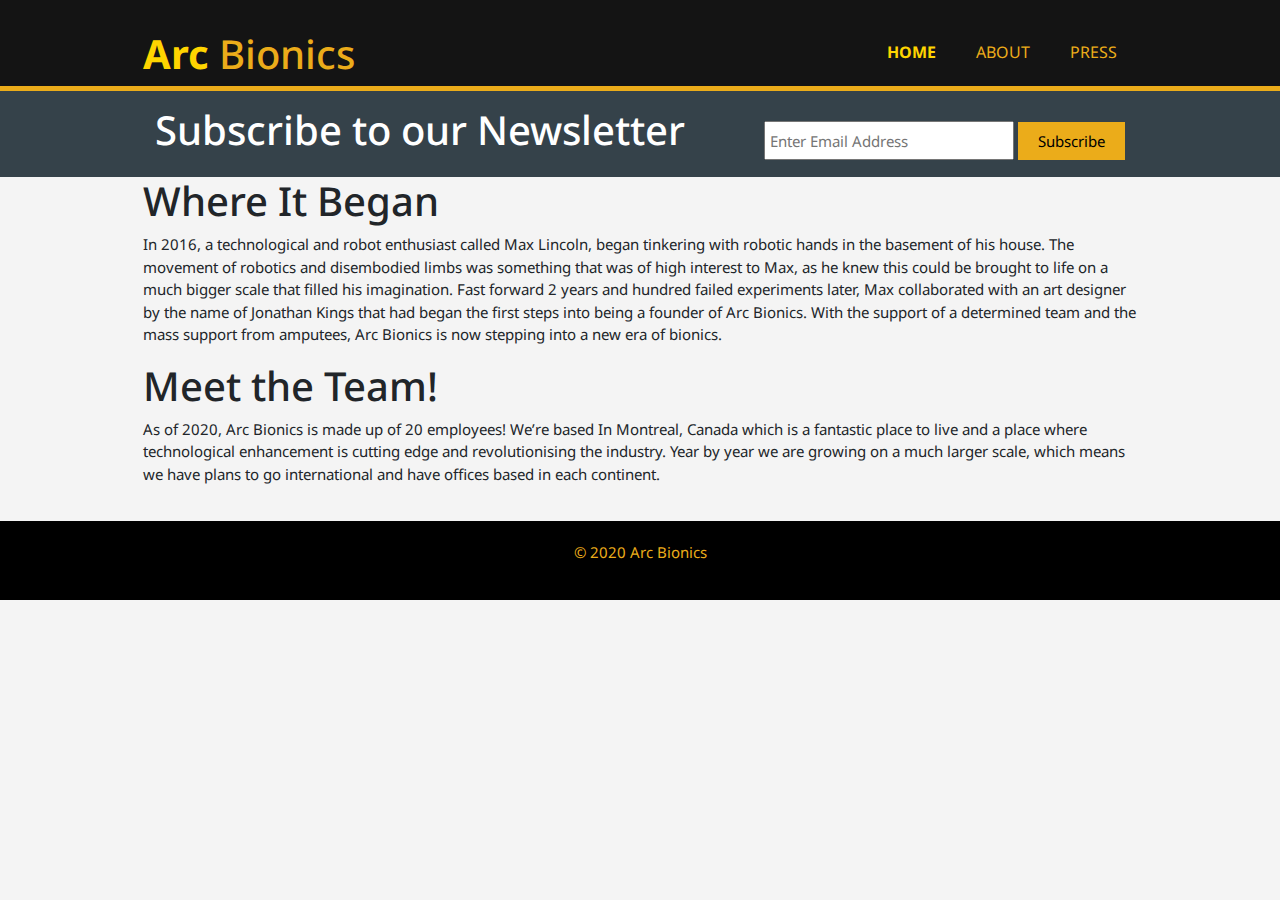
==== about.html @ 594842bc "Added information in article section in the HTML" ====
<!DOCTYPE html>
<html lang="en">
<head>
    <meta charset="UTF-8">
    <meta http-equiv="X-UA-Compatible" content="ie=edge">
    <meta name="viewport" content="width=device-width, initial-scale=1.0">
    <link rel="stylesheet" href="https://stackpath.bootstrapcdn.com/font-awesome/4.7.0/css/font-awesome.min.css"/>
    <link rel="stylesheet" href="https://stackpath.bootstrapcdn.com/bootstrap/4.5.2/css/bootstrap.min.css" />
    <link rel="stylesheet" href="assets/css/style.css" type="text/css" />
    <title>Arc Bionics | About</title>
</head>
<body>
    <header>
        <div class="container">
            <div id="branding">
                <h1><span class="highlight">Arc</span> Bionics</h1>
            </div>   
            <nav>
                <ul>
                    <li class="current"><a href="index.html">Home</a></li>
                    <li><a href="about.html">About</a></li>
                    <li><a href="press.html">Press</a></li>
                </ul>        
            </nav>  
        </div>
    </header>

    <section id="newsletter">
        <div class="container">
            <h1>Subscribe to our Newsletter</h1>
        <form>
            <input type="email" placeholder="Enter Email Address">
            <button type="submit" class="button-1">Subscribe</button>      
        </form>
        </div>
    </section>

    <section id="main">
         <div class="container">
        <article id="main-col">
        <h1 class="page-title">Where It Began</h1>
        <p>In 2016, a technological and robot enthusiast called Max Lincoln, began tinkering with robotic hands in the basement of his house. 
            The movement of robotics and disembodied limbs was something that was of high interest to Max, as he knew this could be brought to life on a much bigger scale 
            that filled his imagination. Fast forward 2 years and hundred failed experiments later,
             Max collaborated with an art designer by the name of Jonathan Kings that had began the first steps into being a founder of Arc Bionics. 
            With the support of a determined team and the mass support from amputees, Arc Bionics is now stepping into a new era of bionics.</p>
        
        <h1 class="sub-title">Meet the Team!</h1>
        <p>As of 2020, Arc Bionics is made up of 20 employees! We’re based In Montreal, Canada which is a fantastic place to live and a place where technological enhancement
            is cutting edge and revolutionising the industry. Year by year we are growing on a much larger scale, 
            which means we have plans to go international and have offices based in each continent.</p>

        </article>
    </div>
    </section>

    <footer>
    <p>&copy; 2020 Arc Bionics</p>
    </footer>
</body>
</html>
---- assets/css/style.css ----
@import url('https://fonts.googleapis.com/css2?family=Noto+Sans&display=swap');

body {
    font-family: 'Noto Sans', sans-serif;
    font-size: 15px;
    line-height: 1.5;
    padding: 0;
    margin: 0;
    background-color: #f4f4f4;
}

.container {
    width: 80%;
    margin: auto;
    overflow: hidden;
}

ul{
    margin: 0;
    padding: 0;
}

.button-1 {
    height: 38px;
    background: #ebac1a;
    border: none;
    padding-left: 20px;
    padding-right: 20px;
    color: #000f;
}

header {
    background: #141414;
    color: #ebac1a;
    padding-top: 30px;
    min-height: 70px;
    border-bottom: #ebac1a 5px solid;
}

header a{
    color: #ebac1a;
    text-decoration: none;
    text-transform: uppercase;
    font-size: 16px;
}

header li {
    float: left;
    display: inline;
    padding: 0 20px 0 20px;
}

header #branding {
    float: left;
}

header nav{
    float: right;
}

header nav {
    float: right;
    margin-top: 10px;
}

header .highlight, header .current a {
    color: #ffd500;
    font-weight: bold;
}

header a:hover {
    color: #87867e;
    font-weight: bold;
}

#main-showcase {
    min-height: 500px;
    background:url('/assets/images/pexels-welcome-arcbionics.jpg') no-repeat 0 -500px;
    text-align: center;
    color: #ebac1a;
    background-size: cover;
    background-position: center center;
}

#main-showcase h1{
    margin-top: 150px;
    font-size: 55px;
    margin-bottom: 10px;
}

#main-showcase p{
    font-size: 20px;
}

#newsletter {
    padding: 15px;
    color: #ffffff;
    background: #35424a;
}

#newsletter h1 {
    float: left;
}

#newsletter form {
    float: right;
    margin-top: 15px;
}

#newsletter input[type="email"]{
    padding:4px;
    height: 39px;
    width: 250px;
}

#image-boxes {
    margin-top: 20px
}

#image-boxes .box {
    float: left;
    width: 30%;
    padding: 10px;
    text-align: center;
}

#image-boxes .box img {
    width: 70px;
}

footer {
    padding: 20px;
    margin-top: 20px;
    color: #ebac1a;
    background-color: #000f;
    text-align: center;
}
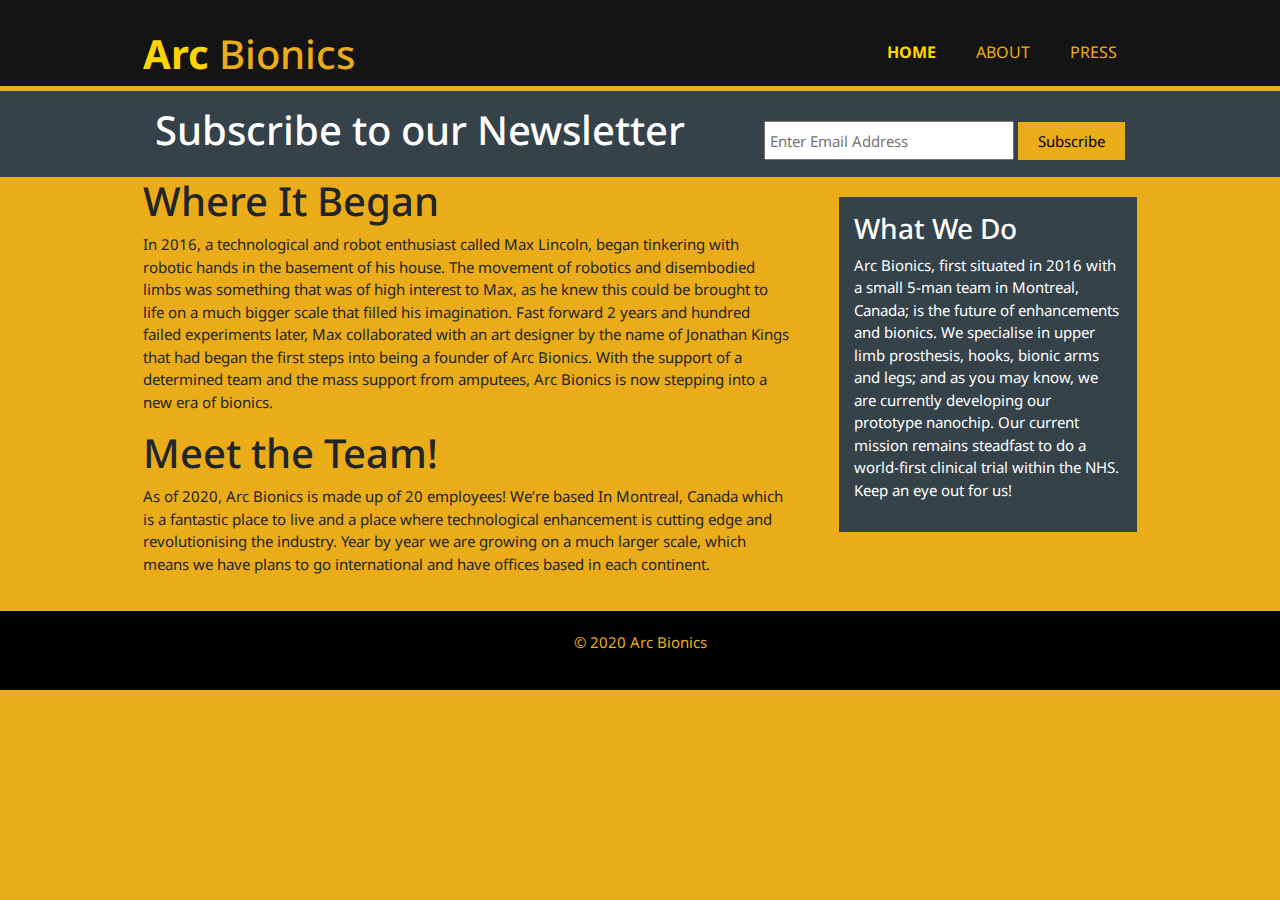
==== commit 8e119944: "Added more text in About us Section with spacing and margins" ====
--- a/about.html
+++ b/about.html
@@ -49,8 +49,16 @@
         <p>As of 2020, Arc Bionics is made up of 20 employees! We’re based In Montreal, Canada which is a fantastic place to live and a place where technological enhancement
             is cutting edge and revolutionising the industry. Year by year we are growing on a much larger scale, 
             which means we have plans to go international and have offices based in each continent.</p>
+        </article>
 
-        </article>
+        <aside id="sidebar">
+        <div class="dark">
+        <h3>What We Do</h3>
+            <p>Arc Bionics, first situated in 2016 with a small 5-man team in Montreal, Canada; is the future of enhancements and bionics.
+             We specialise in upper limb prosthesis, hooks, bionic arms and legs; and as you may know, we are currently developing our prototype nanochip.
+              Our current mission remains steadfast to do a world-first clinical trial within the NHS. Keep an eye out for us!</p>
+        </div>
+        </aside>
     </div>
     </section>
 
--- a/assets/css/style.css
+++ b/assets/css/style.css
@@ -6,7 +6,7 @@
     line-height: 1.5;
     padding: 0;
     margin: 0;
-    background-color: #f4f4f4;
+    background-color: #ebac1a;
 }
 
 .container {
@@ -27,6 +27,14 @@
     padding-left: 20px;
     padding-right: 20px;
     color: #000f;
+}
+
+.dark {
+    padding: 15px;
+    background: #35424a;
+    color: white;
+    margin-top: 10px;
+    margin-bottom: 10px;
 }
 
 header {
@@ -134,4 +142,15 @@
     color: #ebac1a;
     background-color: #000f;
     text-align: center;
+}
+
+article#main-col {
+    float: left;
+    width: 65%;
+}
+
+aside#sidebar {
+    float: right;
+    width: 30%;
+    margin-top: 10px;
 }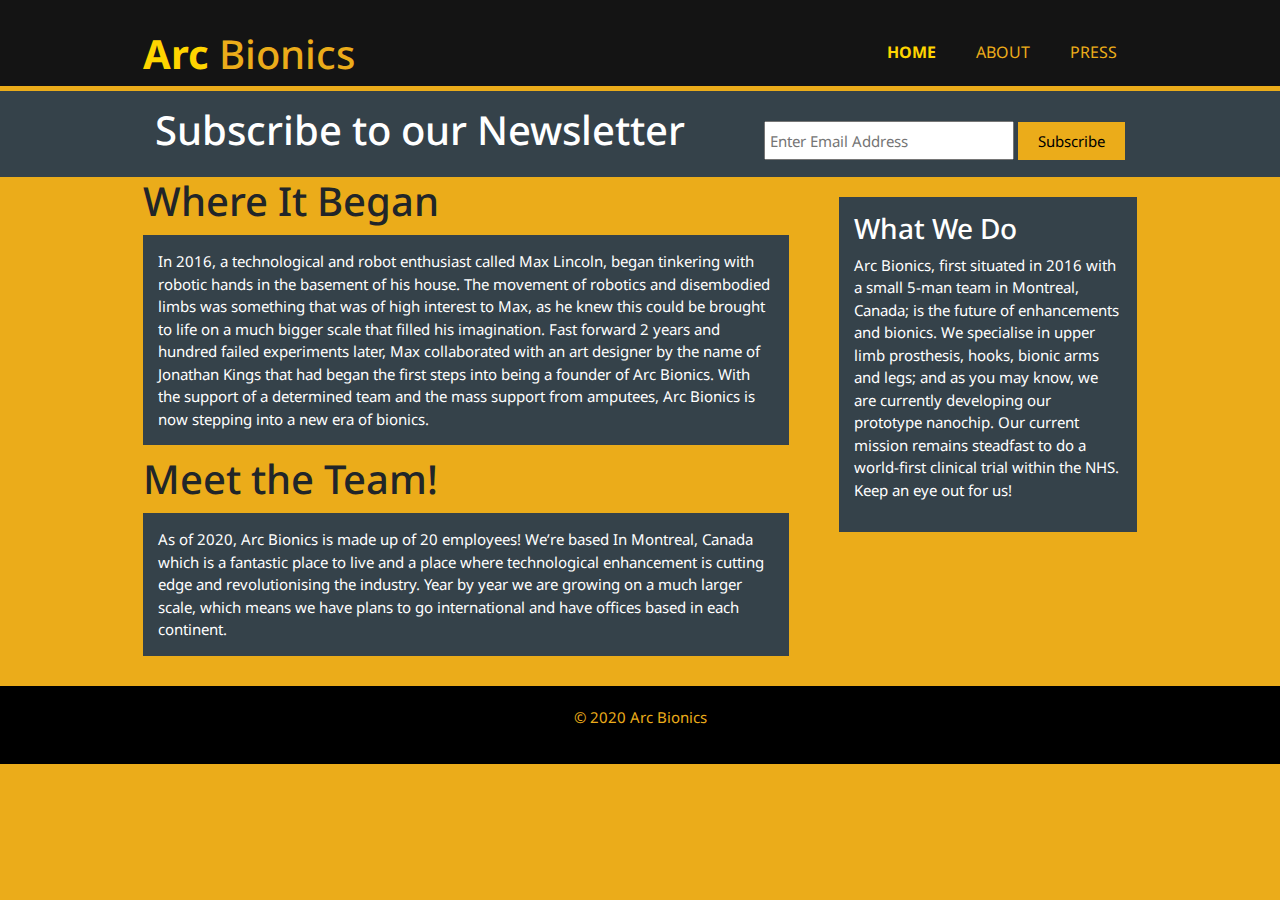
==== commit 798f64d4: "Added dark class to P to showcase the dark CSS code" ====
--- a/about.html
+++ b/about.html
@@ -39,14 +39,14 @@
          <div class="container">
         <article id="main-col">
         <h1 class="page-title">Where It Began</h1>
-        <p>In 2016, a technological and robot enthusiast called Max Lincoln, began tinkering with robotic hands in the basement of his house. 
+        <p class="dark">In 2016, a technological and robot enthusiast called Max Lincoln, began tinkering with robotic hands in the basement of his house. 
             The movement of robotics and disembodied limbs was something that was of high interest to Max, as he knew this could be brought to life on a much bigger scale 
             that filled his imagination. Fast forward 2 years and hundred failed experiments later,
              Max collaborated with an art designer by the name of Jonathan Kings that had began the first steps into being a founder of Arc Bionics. 
             With the support of a determined team and the mass support from amputees, Arc Bionics is now stepping into a new era of bionics.</p>
         
         <h1 class="sub-title">Meet the Team!</h1>
-        <p>As of 2020, Arc Bionics is made up of 20 employees! We’re based In Montreal, Canada which is a fantastic place to live and a place where technological enhancement
+        <p class="dark">As of 2020, Arc Bionics is made up of 20 employees! We’re based In Montreal, Canada which is a fantastic place to live and a place where technological enhancement
             is cutting edge and revolutionising the industry. Year by year we are growing on a much larger scale, 
             which means we have plans to go international and have offices based in each continent.</p>
         </article>
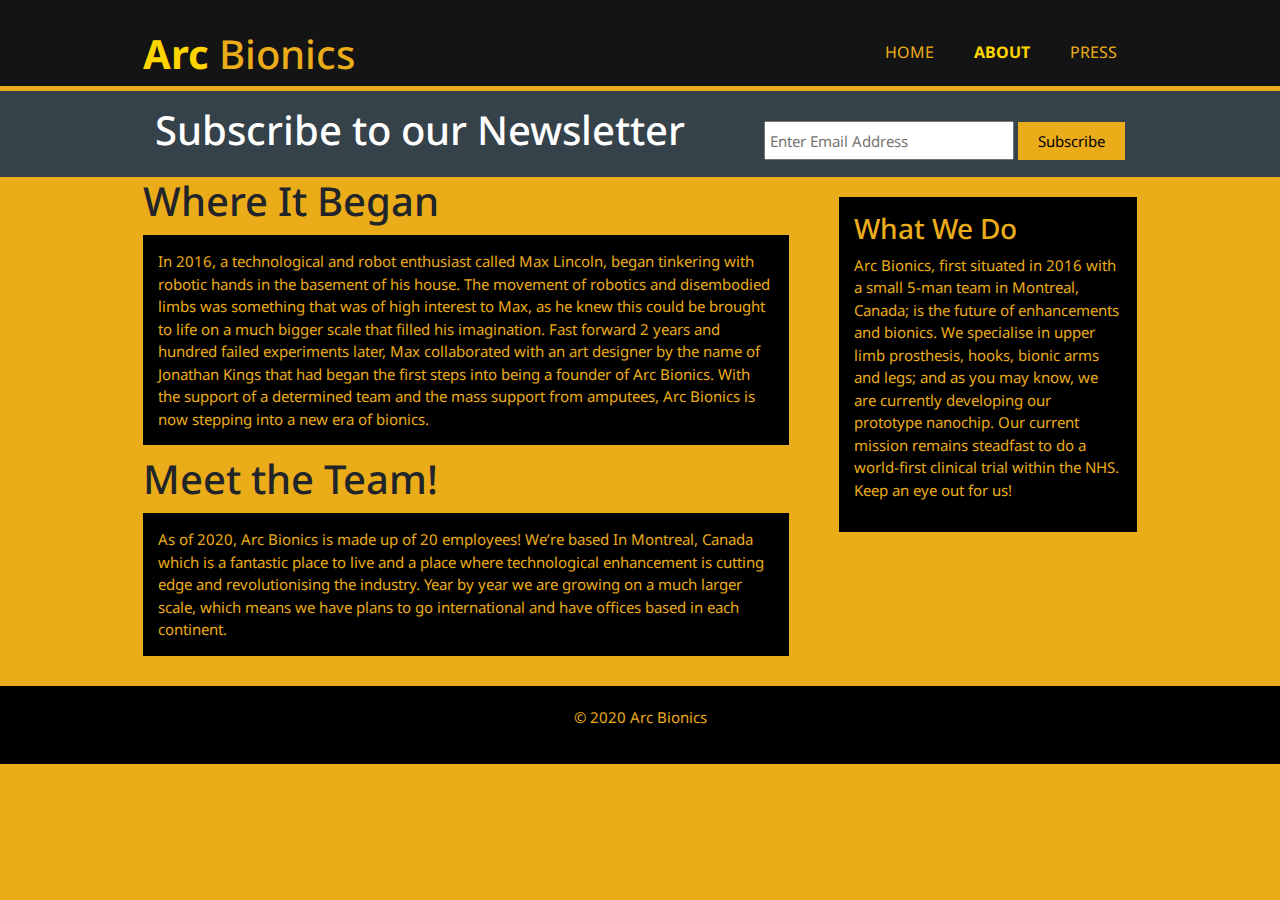
==== commit 3cf1b687: "Moved the current class from index.html to about.html to showcase hover effect" ====
--- a/about.html
+++ b/about.html
@@ -17,8 +17,8 @@
             </div>   
             <nav>
                 <ul>
-                    <li class="current"><a href="index.html">Home</a></li>
-                    <li><a href="about.html">About</a></li>
+                    <li><a href="index.html">Home</a></li>
+                    <li class="current"><a href="about.html">About</a></li>
                     <li><a href="press.html">Press</a></li>
                 </ul>        
             </nav>  
--- a/assets/css/style.css
+++ b/assets/css/style.css
@@ -31,8 +31,8 @@
 
 .dark {
     padding: 15px;
-    background: #35424a;
-    color: white;
+    background: #000f;
+    color: #ebac1a;
     margin-top: 10px;
     margin-bottom: 10px;
 }
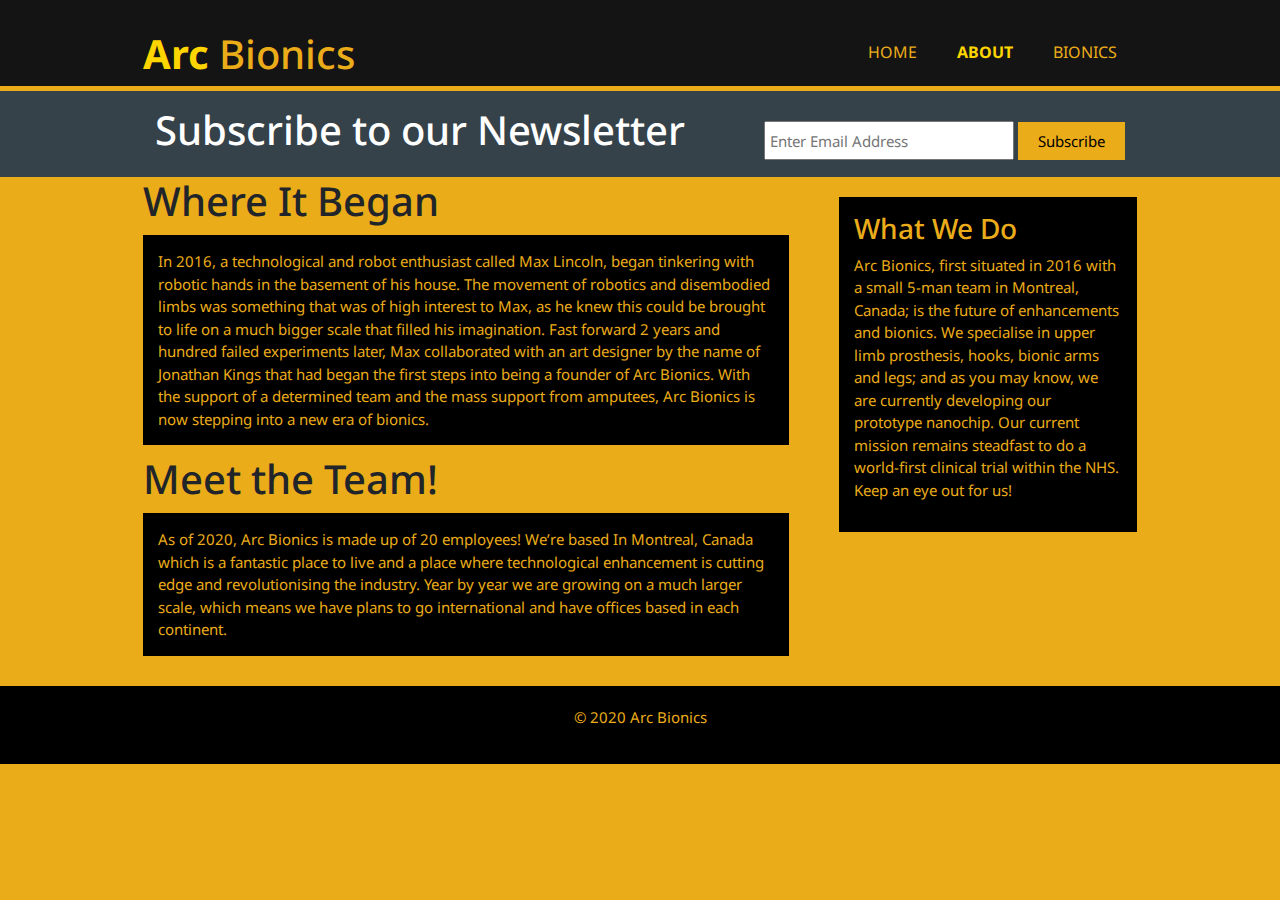
==== commit be2424dc: "Fixed some code that wasn't displaying correctly" ====
--- a/about.html
+++ b/about.html
@@ -19,7 +19,7 @@
                 <ul>
                     <li><a href="index.html">Home</a></li>
                     <li class="current"><a href="about.html">About</a></li>
-                    <li><a href="press.html">Press</a></li>
+                    <li><a href="bionics.html">Bionics</a></li>
                 </ul>        
             </nav>  
         </div>
--- a/assets/css/style.css
+++ b/assets/css/style.css
@@ -136,6 +136,15 @@
     width: 70px;
 }
 
+#bionics li {
+    list-style: none;
+    padding: 20px;
+    border: #cccccc solid 1px;
+    margin-bottom: 5px;
+    background: #000f;
+    color: #ebac1a;
+}
+
 footer {
     padding: 20px;
     margin-top: 20px;
@@ -153,4 +162,42 @@
     float: right;
     width: 30%;
     margin-top: 10px;
+}
+
+aside#siderbar .quote input, aside#sidebar .quote textarea {
+    width: 90%;
+    padding: 5px;
+}
+
+@media(max-width: 768px) {
+    header #branding,
+    header nav,
+    header nav li,
+    #newsletter h1,
+    #newsletter form
+    #image-boxes .box 
+   .article#main-col,
+    .aside#sidebar{
+        float: none;
+        text-align: center;
+        width: 100%;
+    }
+
+    header {
+        padding-bottom: 20px;
+    }
+
+    #showcase h1 {
+        margin-top: 40px;
+    }
+
+    #newsletter button {
+        display: block;
+        width: 100%;
+    }
+
+    #newsletter form input[type="email"] {
+        width: 100%;
+        margin-bottom: 5px;
+    }
 }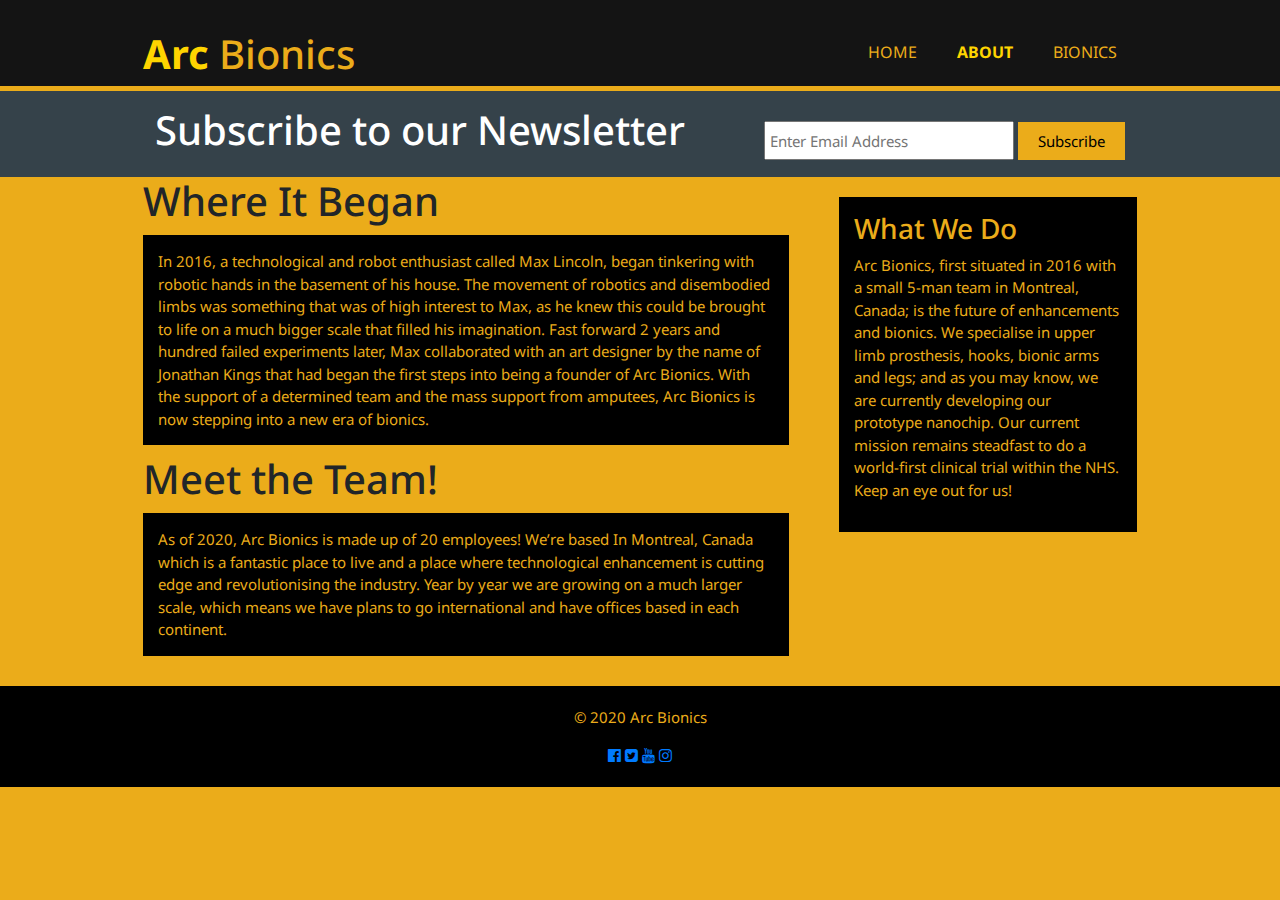
==== commit d2c44e79: "Added social icons and customisation to about.html footer" ====
--- a/about.html
+++ b/about.html
@@ -64,6 +64,17 @@
 
     <footer>
     <p>&copy; 2020 Arc Bionics</p>
+    <a href="https://www.facebook.com/" target="_blank">
+     <i class="fa fa-facebook-official"></i></a>
+
+     <a href="https://www.twitter.com/" target="_blank">
+     <i class="fa fa-twitter-square"></i>
+
+    <a href="https://www.youtube.com/" target="_blank">
+     <i class="fa fa-youtube"></i>
+
+    <a href="https://www.instagram.com/" target="_blank">
+     <i class="fa fa-instagram"></i>
     </footer>
 </body>
 </html>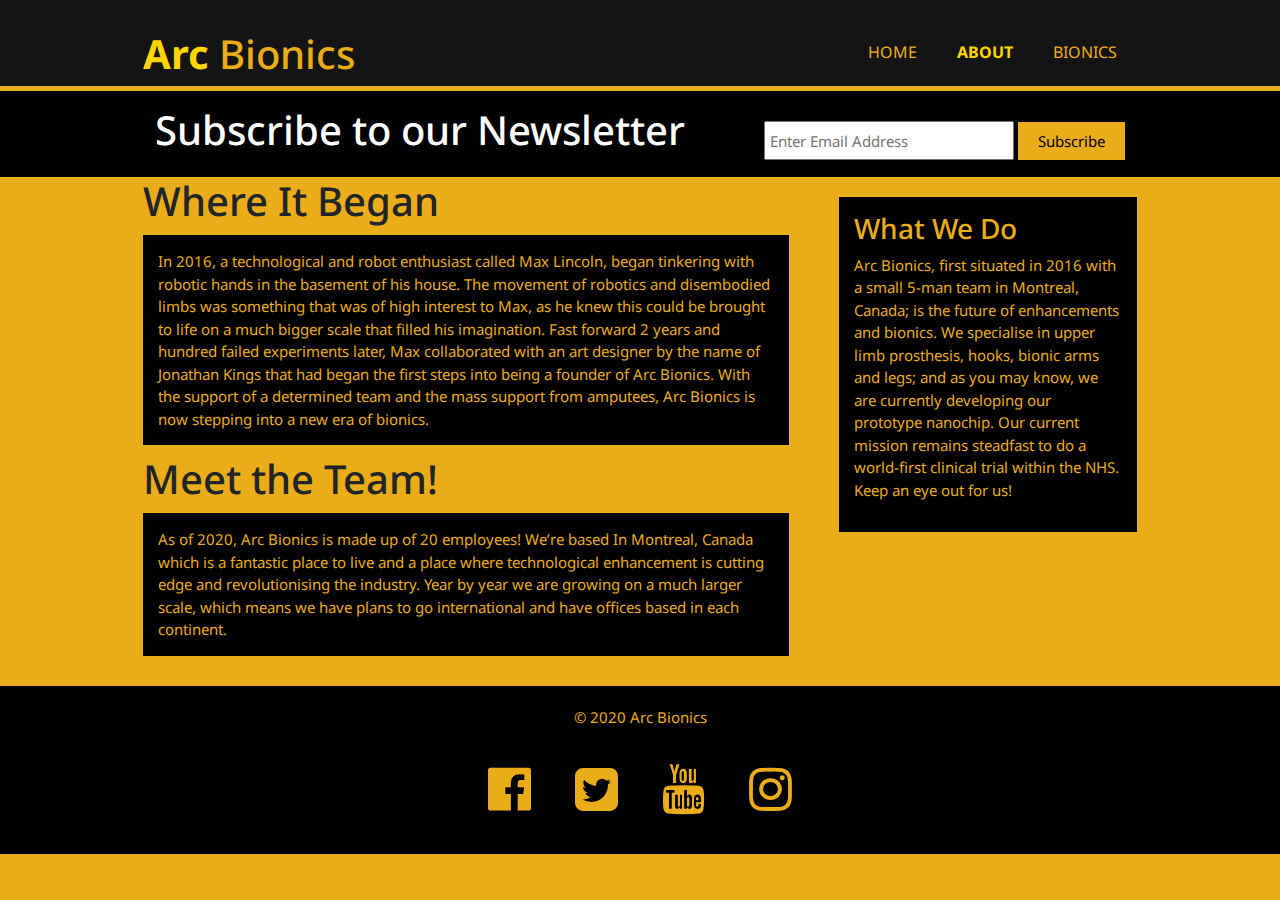
==== commit 847639e2: "Formatted and indented code to look neat!" ====
--- a/about.html
+++ b/about.html
@@ -1,80 +1,75 @@
 <!DOCTYPE html>
 <html lang="en">
-<head>
-    <meta charset="UTF-8">
-    <meta http-equiv="X-UA-Compatible" content="ie=edge">
-    <meta name="viewport" content="width=device-width, initial-scale=1.0">
-    <link rel="stylesheet" href="https://stackpath.bootstrapcdn.com/font-awesome/4.7.0/css/font-awesome.min.css"/>
-    <link rel="stylesheet" href="https://stackpath.bootstrapcdn.com/bootstrap/4.5.2/css/bootstrap.min.css" />
-    <link rel="stylesheet" href="assets/css/style.css" type="text/css" />
-    <title>Arc Bionics | About</title>
-</head>
-<body>
-    <header>
-        <div class="container">
+   <head>
+      <meta charset="UTF-8">
+      <meta http-equiv="X-UA-Compatible" content="ie=edge">
+      <meta name="viewport" content="width=device-width, initial-scale=1.0">
+      <link rel="stylesheet" href="https://stackpath.bootstrapcdn.com/font-awesome/4.7.0/css/font-awesome.min.css"/>
+      <link rel="stylesheet" href="https://stackpath.bootstrapcdn.com/bootstrap/4.5.2/css/bootstrap.min.css" />
+      <link rel="stylesheet" href="assets/css/style.css" type="text/css" />
+      <title>Arc Bionics | About</title>
+   </head>
+   <body>
+      <header>
+         <div class="container">
             <div id="branding">
-                <h1><span class="highlight">Arc</span> Bionics</h1>
-            </div>   
+               <h1><span class="highlight">Arc</span> Bionics</h1>
+            </div>
             <nav>
-                <ul>
-                    <li><a href="index.html">Home</a></li>
-                    <li class="current"><a href="about.html">About</a></li>
-                    <li><a href="bionics.html">Bionics</a></li>
-                </ul>        
-            </nav>  
-        </div>
-    </header>
-
-    <section id="newsletter">
-        <div class="container">
+               <ul>
+                  <li><a href="index.html">Home</a></li>
+                  <li class="current"><a href="about.html">About</a></li>
+                  <li><a href="bionics.html">Bionics</a></li>
+               </ul>
+            </nav>
+         </div>
+      </header>
+      <section id="newsletter">
+         <div class="container">
             <h1>Subscribe to our Newsletter</h1>
-        <form>
-            <input type="email" placeholder="Enter Email Address">
-            <button type="submit" class="button-1">Subscribe</button>      
-        </form>
-        </div>
-    </section>
-
-    <section id="main">
+            <form>
+               <input type="email" placeholder="Enter Email Address">
+               <button type="submit" class="button-1">Subscribe</button>      
+            </form>
+         </div>
+      </section>
+      <section id="main">
          <div class="container">
-        <article id="main-col">
-        <h1 class="page-title">Where It Began</h1>
-        <p class="dark">In 2016, a technological and robot enthusiast called Max Lincoln, began tinkering with robotic hands in the basement of his house. 
-            The movement of robotics and disembodied limbs was something that was of high interest to Max, as he knew this could be brought to life on a much bigger scale 
-            that filled his imagination. Fast forward 2 years and hundred failed experiments later,
-             Max collaborated with an art designer by the name of Jonathan Kings that had began the first steps into being a founder of Arc Bionics. 
-            With the support of a determined team and the mass support from amputees, Arc Bionics is now stepping into a new era of bionics.</p>
-        
-        <h1 class="sub-title">Meet the Team!</h1>
-        <p class="dark">As of 2020, Arc Bionics is made up of 20 employees! We’re based In Montreal, Canada which is a fantastic place to live and a place where technological enhancement
-            is cutting edge and revolutionising the industry. Year by year we are growing on a much larger scale, 
-            which means we have plans to go international and have offices based in each continent.</p>
-        </article>
-
-        <aside id="sidebar">
-        <div class="dark">
-        <h3>What We Do</h3>
-            <p>Arc Bionics, first situated in 2016 with a small 5-man team in Montreal, Canada; is the future of enhancements and bionics.
-             We specialise in upper limb prosthesis, hooks, bionic arms and legs; and as you may know, we are currently developing our prototype nanochip.
-              Our current mission remains steadfast to do a world-first clinical trial within the NHS. Keep an eye out for us!</p>
-        </div>
-        </aside>
-    </div>
-    </section>
-
-    <footer>
-    <p>&copy; 2020 Arc Bionics</p>
-    <a href="https://www.facebook.com/" target="_blank">
-     <i class="fa fa-facebook-official"></i></a>
-
-     <a href="https://www.twitter.com/" target="_blank">
-     <i class="fa fa-twitter-square"></i>
-
-    <a href="https://www.youtube.com/" target="_blank">
-     <i class="fa fa-youtube"></i>
-
-    <a href="https://www.instagram.com/" target="_blank">
-     <i class="fa fa-instagram"></i>
-    </footer>
-</body>
+            <article id="main-col">
+               <h1 class="page-title">Where It Began</h1>
+               <p class="dark">In 2016, a technological and robot enthusiast called Max Lincoln, began tinkering with robotic hands in the basement of his house. 
+                  The movement of robotics and disembodied limbs was something that was of high interest to Max, as he knew this could be brought to life on a much bigger scale 
+                  that filled his imagination. Fast forward 2 years and hundred failed experiments later,
+                  Max collaborated with an art designer by the name of Jonathan Kings that had began the first steps into being a founder of Arc Bionics. 
+                  With the support of a determined team and the mass support from amputees, Arc Bionics is now stepping into a new era of bionics.
+               </p>
+               <h1 class="sub-title">Meet the Team!</h1>
+               <p class="dark">As of 2020, Arc Bionics is made up of 20 employees! We’re based In Montreal, Canada which is a fantastic place to live and a place where technological enhancement
+                  is cutting edge and revolutionising the industry. Year by year we are growing on a much larger scale, 
+                  which means we have plans to go international and have offices based in each continent.
+               </p>
+            </article>
+            <aside id="sidebar">
+               <div class="dark">
+                  <h3>What We Do</h3>
+                  <p>Arc Bionics, first situated in 2016 with a small 5-man team in Montreal, Canada; is the future of enhancements and bionics.
+                     We specialise in upper limb prosthesis, hooks, bionic arms and legs; and as you may know, we are currently developing our prototype nanochip.
+                     Our current mission remains steadfast to do a world-first clinical trial within the NHS. Keep an eye out for us!
+                  </p>
+               </div>
+            </aside>
+         </div>
+      </section>
+      <footer>
+         <p>&copy; 2020 Arc Bionics</p>
+         <a href="https://www.facebook.com/" target="_blank">
+         <i class="fa fa-facebook-official"></i></a>
+         <a href="https://www.twitter.com/" target="_blank">
+         <i class="fa fa-twitter-square"></i>
+         <a href="https://www.youtube.com/" target="_blank">
+         <i class="fa fa-youtube"></i>
+         <a href="https://www.instagram.com/" target="_blank">
+         <i class="fa fa-instagram"></i>
+      </footer>
+   </body>
 </html>--- a/assets/css/style.css
+++ b/assets/css/style.css
@@ -94,16 +94,19 @@
     margin-top: 150px;
     font-size: 55px;
     margin-bottom: 10px;
+    color: #ebac1a;
 }
 
 #main-showcase p{
     font-size: 20px;
+    margin-top: 25%;
+    margin-bottom: 1rem;
 }
 
 #newsletter {
     padding: 15px;
     color: #ffffff;
-    background: #35424a;
+    background: #000f;
 }
 
 #newsletter h1 {
@@ -151,6 +154,12 @@
     color: #ebac1a;
     background-color: #000f;
     text-align: center;
+}
+
+.fa {
+    margin: 20px;
+    font-size: 50px;
+    color: #ebac1a;
 }
 
 article#main-col {
